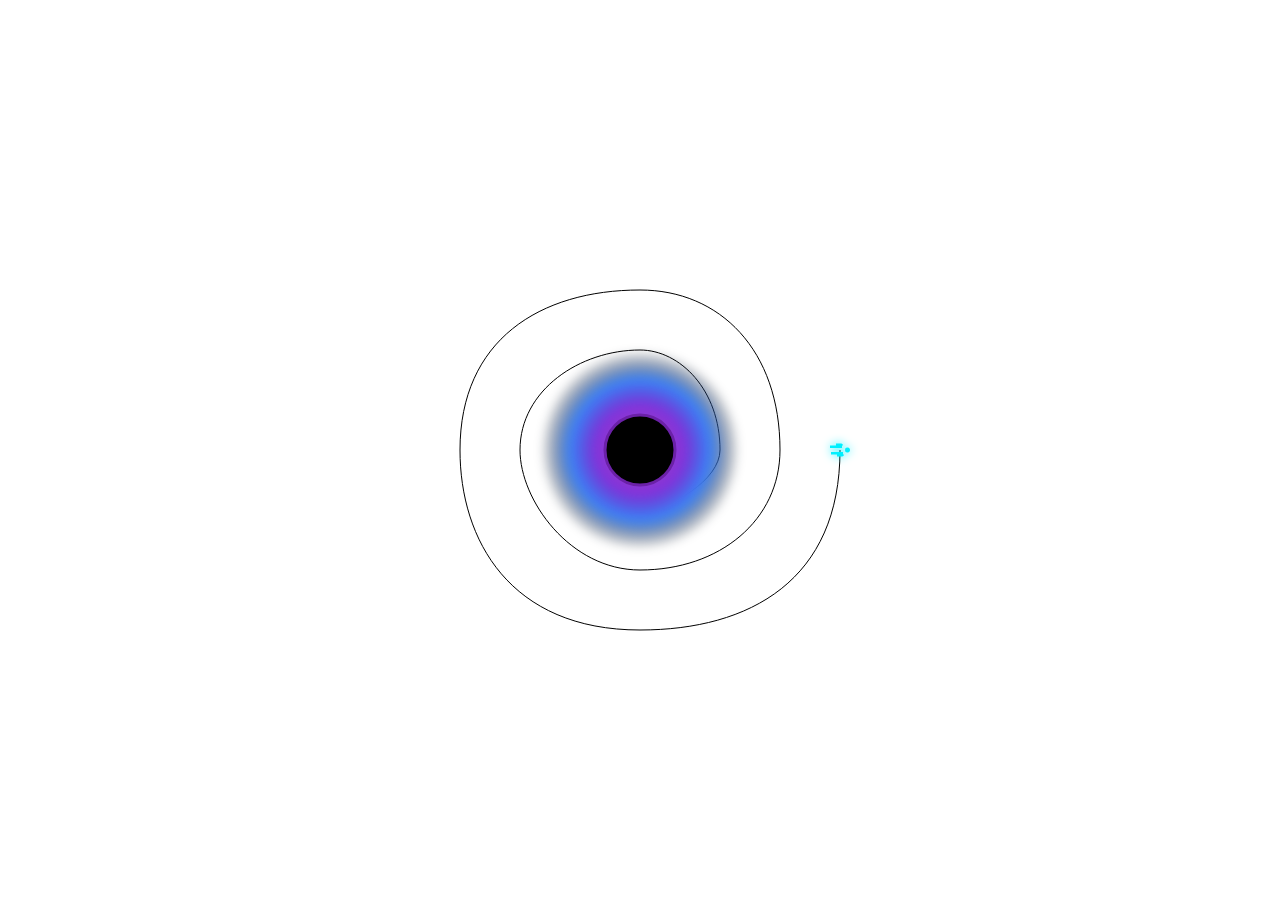
==== index.html @ 2286afe2 "primerr" ====
<!DOCTYPE html>
<html lang="es">
<head>
  <meta charset="UTF-8">
  <title>Animación Agujero Negro</title>
  <style>
    body {
      display: flex;
      justify-content: center;
      align-items: center;
      height: 100vh;
      margin: 0;
    }


    .escena {
      width: 500px;
      height: 500px;
      overflow: visible;
    }


    .camino-espiral {
      fill: none;
      stroke: black;
      stroke-width: 1;
    }


    .disco-acrecion {
      fill: url(#gradiente-disco);
      filter: blur(4px);
    }


    .horizonte-eventos {
      fill: #000000;
      stroke: #6b21a8;
      stroke-width: 3;
      filter: drop-shadow(0 0 12px #a855f7);
    }


    .persona-animada {
      fill: #00f0ff;
      filter: drop-shadow(0 0 5px #00f0ff);
      offset-path: path("M 450 250 C 450 380, 360 430, 250 430 C 120 430, 70 340, 70 250 C 70 140, 150 90, 250 90 C 330 90, 390 150, 390 250 C 390 320, 330 370, 250 370 C 180 370, 130 300, 130 250 C 130 190, 190 150, 250 150 C 290 150, 330 190, 330 250 C 330 280, 280 310, 250 310 C 210 310, 190 270, 250 250");
      animation: absorber 6s infinite ease-in;
    }


    @keyframes absorber {
      0% {
        offset-distance: 0%;
        transform: scale(1.2);
        opacity: 1;
      }
      85% {
        opacity: 1;
      }
      100% {
        offset-distance: 100%;
        transform: scale(0);
        opacity: 0;
      }
    }
  </style>
</head>
<body>


  <svg viewBox="0 0 500 500" class="escena">
    <defs>
      <radialGradient id="gradiente-disco" cx="50%" cy="50%" r="50%">
        <stop offset="0%" stop-color="#000000" />
        <stop offset="40%" stop-color="#7e22ce" />
        <stop offset="70%" stop-color="#3b82f6" />
        <stop offset="100%" stop-color="#000000" stop-opacity="0" />
      </radialGradient>
    </defs>
    <path class="camino-espiral" d="M 450 250 C 450 380, 360 430, 250 430 C 120 430, 70 340, 70 250 C 70 140, 150 90, 250 90 C 330 90, 390 150, 390 250 C 390 320, 330 370, 250 370 C 180 370, 130 300, 130 250 C 130 190, 190 150, 250 150 C 290 150, 330 190, 330 250 C 330 280, 280 310, 250 310 C 210 310, 190 270, 250 250" />
    <circle cx="250" cy="250" r="100" class="disco-acrecion" />
    <circle cx="250" cy="250" r="35" class="horizonte-eventos" />
    <g class="persona-animada">
      <path class="persona" transform="translate(-12, -12)" d="M12 2a2.5 2.5 0 1 0 0 5 2.5 2.5 0 0 0 0-5zm-4.5 7c-1.1 0-2 .9-2 2v5h2v6h2.5v-6h0v-6h-2.5zm9 0h-2.5v6h0v6H16.5v-6h2v-5c0-1.1-.9-2-2-2z"/>
    </g>
  </svg>


</body>
</html>
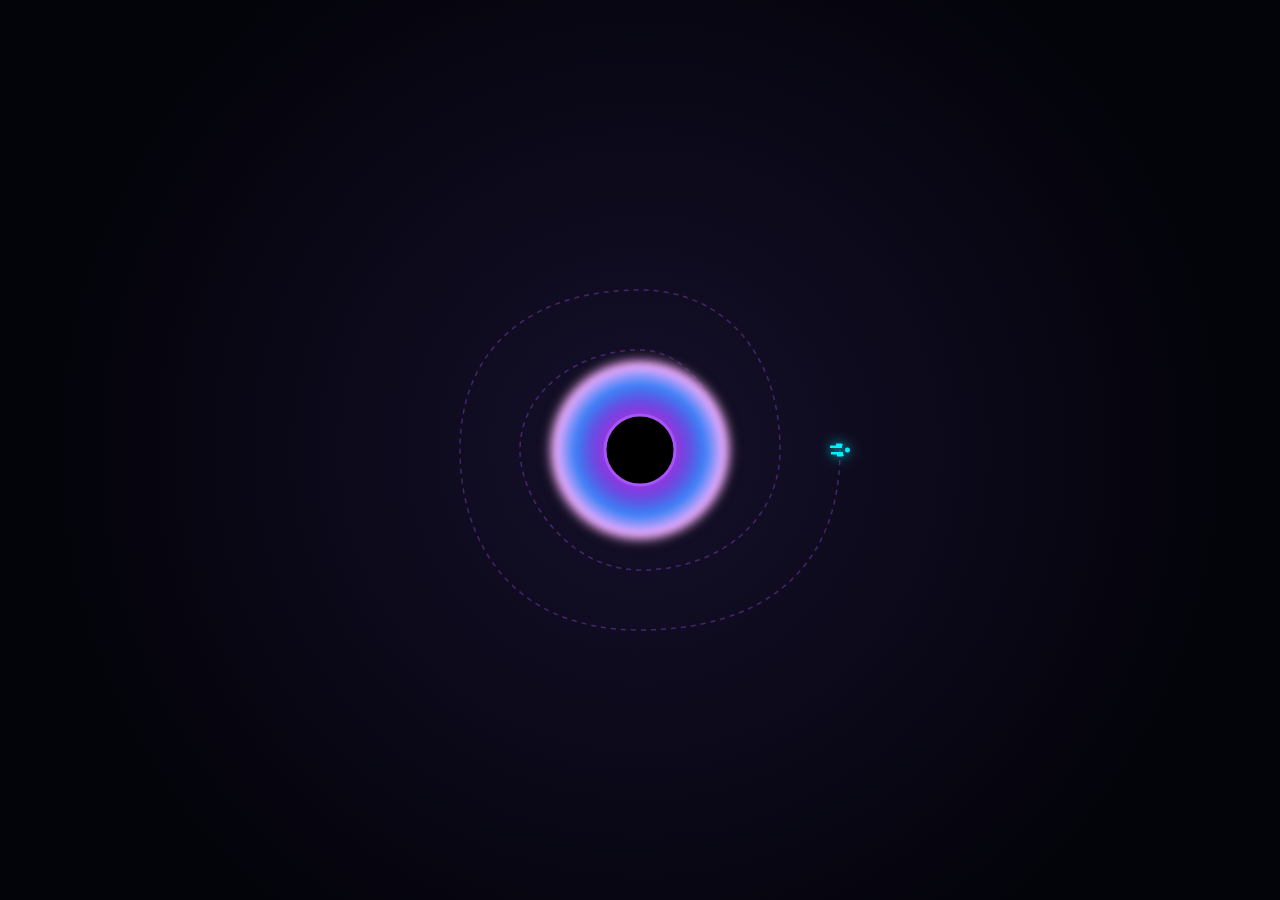
==== commit fd415356: "agujeroo" ====
--- a/index.html
+++ b/index.html
@@ -1,91 +1,123 @@
+
 <!DOCTYPE html>
 <html lang="es">
 <head>
-  <meta charset="UTF-8">
-  <title>Animación Agujero Negro</title>
-  <style>
-    body {
-      display: flex;
-      justify-content: center;
-      align-items: center;
-      height: 100vh;
-      margin: 0;
-    }
+<meta charset="UTF-8">
+<meta name="viewport" content="width=device-width, initial-scale=1.0">
+<title>Animación Agujero Negro</title>
 
+<style>
+* {
+  box-sizing: border-box;
+}
 
-    .escena {
-      width: 500px;
-      height: 500px;
-      overflow: visible;
-    }
+body {
+  display: flex;
+  justify-content: center;
+  align-items: center;
+  min-height: 100vh;
+  margin: 0;
+  background: radial-gradient(circle, #15102b, #03030a 75%);
+  overflow: hidden;
+}
 
+.escena {
+  width: min(500px, 95vw);
+  height: auto;
+  overflow: visible;
+}
 
-    .camino-espiral {
-      fill: none;
-      stroke: black;
-      stroke-width: 1;
-    }
+.camino-espiral {
+  fill: none;
+  stroke: #a855f7;
+  stroke-width: 1.5;
+  opacity: 0.35;
+  stroke-dasharray: 5 5;
+}
 
+.disco-acrecion {
+  fill: url(#gradiente-disco);
+  filter: blur(3px);
+}
 
-    .disco-acrecion {
-      fill: url(#gradiente-disco);
-      filter: blur(4px);
-    }
+.horizonte-eventos {
+  fill: black;
+  stroke: #a855f7;
+  stroke-width: 3;
+  filter: drop-shadow(0 0 12px #a855f7);
+}
 
+.persona-animada {
+  fill: #00f0ff;
+  filter: drop-shadow(0 0 6px #00f0ff);
+  offset-path: path("M 450 250 C 450 380, 360 430, 250 430 C 120 430, 70 340, 70 250 C 70 140, 150 90, 250 90 C 330 90, 390 150, 390 250 C 390 320, 330 370, 250 370 C 180 370, 130 300, 130 250 C 130 190, 190 150, 250 150 C 290 150, 330 190, 330 250 C 330 280, 280 310, 250 310 C 210 310, 190 270, 250 250");
 
-    .horizonte-eventos {
-      fill: #000000;
-      stroke: #6b21a8;
-      stroke-width: 3;
-      filter: drop-shadow(0 0 12px #a855f7);
-    }
+  animation: absorber 6s infinite ease-in;
+}
 
+@keyframes absorber {
+  0% {
+    offset-distance: 0%;
+    transform: scale(1.2);
+    opacity: 1;
+  }
 
-    .persona-animada {
-      fill: #00f0ff;
-      filter: drop-shadow(0 0 5px #00f0ff);
-      offset-path: path("M 450 250 C 450 380, 360 430, 250 430 C 120 430, 70 340, 70 250 C 70 140, 150 90, 250 90 C 330 90, 390 150, 390 250 C 390 320, 330 370, 250 370 C 180 370, 130 300, 130 250 C 130 190, 190 150, 250 150 C 290 150, 330 190, 330 250 C 330 280, 280 310, 250 310 C 210 310, 190 270, 250 250");
-      animation: absorber 6s infinite ease-in;
-    }
+  85% {
+    opacity: 1;
+  }
 
+  100% {
+    offset-distance: 100%;
+    transform: scale(0);
+    opacity: 0;
+  }
+}
 
-    @keyframes absorber {
-      0% {
-        offset-distance: 0%;
-        transform: scale(1.2);
-        opacity: 1;
-      }
-      85% {
-        opacity: 1;
-      }
-      100% {
-        offset-distance: 100%;
-        transform: scale(0);
-        opacity: 0;
-      }
-    }
-  </style>
+</style>
 </head>
+
 <body>
 
+<svg viewBox="0 0 500 500" class="escena">
 
-  <svg viewBox="0 0 500 500" class="escena">
-    <defs>
-      <radialGradient id="gradiente-disco" cx="50%" cy="50%" r="50%">
-        <stop offset="0%" stop-color="#000000" />
-        <stop offset="40%" stop-color="#7e22ce" />
-        <stop offset="70%" stop-color="#3b82f6" />
-        <stop offset="100%" stop-color="#000000" stop-opacity="0" />
-      </radialGradient>
-    </defs>
-    <path class="camino-espiral" d="M 450 250 C 450 380, 360 430, 250 430 C 120 430, 70 340, 70 250 C 70 140, 150 90, 250 90 C 330 90, 390 150, 390 250 C 390 320, 330 370, 250 370 C 180 370, 130 300, 130 250 C 130 190, 190 150, 250 150 C 290 150, 330 190, 330 250 C 330 280, 280 310, 250 310 C 210 310, 190 270, 250 250" />
-    <circle cx="250" cy="250" r="100" class="disco-acrecion" />
-    <circle cx="250" cy="250" r="35" class="horizonte-eventos" />
-    <g class="persona-animada">
-      <path class="persona" transform="translate(-12, -12)" d="M12 2a2.5 2.5 0 1 0 0 5 2.5 2.5 0 0 0 0-5zm-4.5 7c-1.1 0-2 .9-2 2v5h2v6h2.5v-6h0v-6h-2.5zm9 0h-2.5v6h0v6H16.5v-6h2v-5c0-1.1-.9-2-2-2z"/>
-    </g>
-  </svg>
+<defs>
+  <radialGradient id="gradiente-disco">
+    <stop offset="0%" stop-color="#000000"/>
+    <stop offset="35%" stop-color="#7e22ce"/>
+    <stop offset="65%" stop-color="#3b82f6"/>
+    <stop offset="85%" stop-color="#f0abfc"/>
+    <stop offset="100%" stop-color="#000000" stop-opacity="0"/>
+  </radialGradient>
+</defs>
 
+<!-- Trayectoria -->
+<path class="camino-espiral"
+d="M 450 250 C 450 380, 360 430, 250 430
+C 120 430, 70 340, 70 250
+C 70 140, 150 90, 250 90
+C 330 90, 390 150, 390 250
+C 390 320, 330 370, 250 370
+C 180 370, 130 300, 130 250
+C 130 190, 190 150, 250 150
+C 290 150, 330 190, 330 250
+C 330 280, 280 310, 250 310
+C 210 310, 190 270, 250 250"/>
+
+<!-- Disco de acreción -->
+<circle cx="250" cy="250" r="100"
+class="disco-acrecion"/>
+
+<!-- Horizonte de eventos -->
+<circle cx="250" cy="250" r="35"
+class="horizonte-eventos"/>
+
+<!-- Persona cayendo -->
+<g class="persona-animada">
+  <path transform="translate(-12,-12)"
+  d="M12 2a2.5 2.5 0 1 0 0 5 2.5 2.5 0 0 0 0-5zm-4.5 7c-1.1 0-2 .9-2 2v5h2v6h2.5v-6h0v-6h-2.5zm9 0h-2.5v6h0v6H16.5v-6h2v-5c0-1.1-.9-2-2-2z"/>
+</g>
+
+</svg>
 
 </body>
-</html>+</html>
